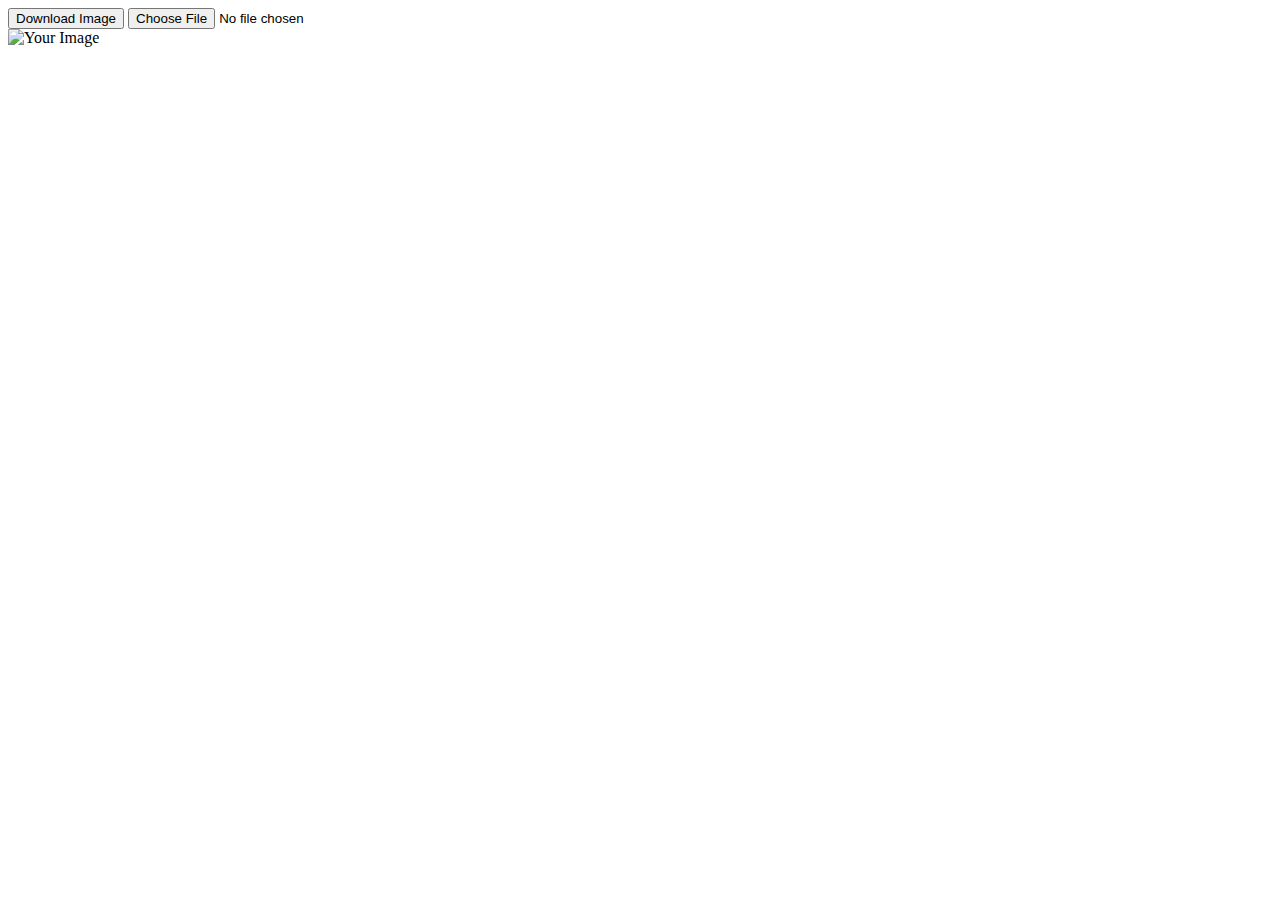
==== index.html @ d2e69124 "added photo text overlay]" ====
<!DOCTYPE html>
<html lang="en">
    <head>
        <meta charset="UTF-8" />
        <meta name="viewport" content="width=device-width, initial-scale=1.0" />
        <title>Image with Overlay Text</title>
        <style>
            .image-container {
                position: relative;
                /* width: 300px; */
            }

            .image-container img {
                width: 100%;
                height: auto;
            }

            .overlay-text {
                position: absolute;
                top: 50%;
                left: 50%;
                transform: translate(-50%, -50%);
                color: white;
                font-size: 24px;
                font-weight: bold;
                text-align: center;
            }
        </style>
    </head>
    <body>
        <button onclick="downloadImage()">Download Image</button>
        <input
            type="file"
            id="imageInput"
            accept="image/*"
            onchange="getImageSize()"
        />

        <div class="image-container">
            <img alt="Your Image" id="editable-img" />
            <div class="overlay-text">Your Overlay Text</div>
        </div>

        <script>
            var canvas;
            var canvasImg = new Image(); // Initialize canvasImg globally

            function downloadImage() {
                var context = canvas.getContext('2d');

                canvasImg.crossOrigin = 'anonymous';

                canvasImg.onload = function () {
                    context.drawImage(canvasImg, 0, 0);
                    context.font = '24px bold';
                    context.fillStyle = 'white';
                    context.textAlign = 'center';
                    context.fillText(
                        'Your Overlay Text',
                        canvas.width / 2,
                        canvas.height / 2
                    );

                    var link = document.createElement('a');
                    link.href = canvas.toDataURL('image/png');
                    link.download = 'image_with_overlay.png';
                    link.click();
                };
            }

            function getImageSize() {
                var input = document.getElementById('imageInput');

                if (input.files && input.files[0]) {
                    var reader = new FileReader();

                    reader.onload = function (e) {
                        const img = new Image();
                        img.src = e.target.result;

                        img.onload = function () {
                            var width = img.width;
                            var height = img.height;

                            const canvasImgElement =
                                document.querySelector('#editable-img');
                            canvasImgElement.src = e.target.result;
                            canvasImgElement.style.width = width + 'px';
                            canvasImgElement.style.height = height + 'px';

                            canvas = document.createElement('canvas');
                            // canvas.onload = function () {
                            canvas.width = width;
                            canvas.height = height;
                            // };

                            // Set the global canvasImg.src
                            canvasImg.src = e.target.result;
                            canvasImg.height = height;
                            canvasImg.width = width;
                        };
                    };

                    reader.readAsDataURL(input.files[0]);
                }
            }
        </script>
    </body>
</html>
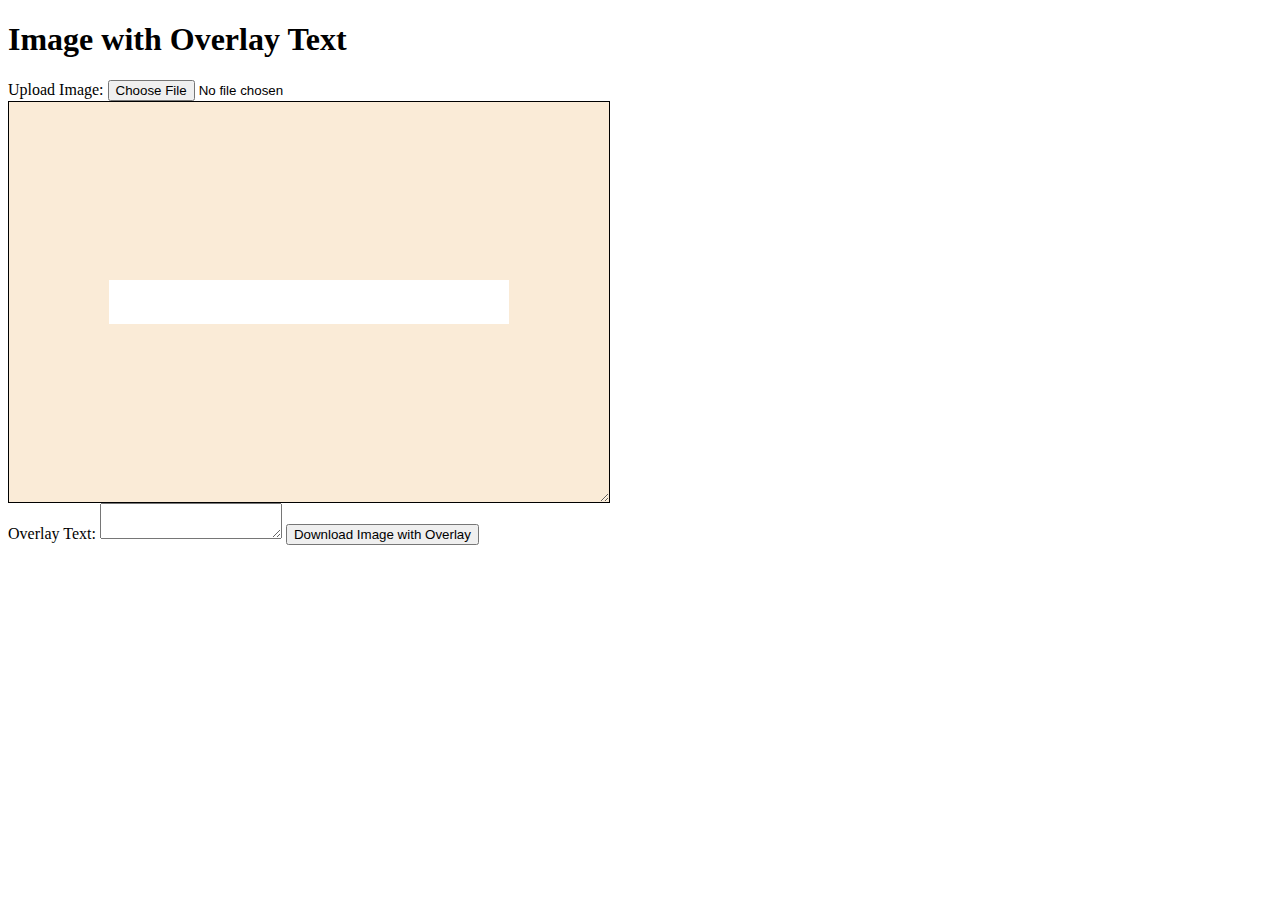
==== commit 92c24710: "add overlay text final" ====
--- a/index.html
+++ b/index.html
@@ -4,105 +4,125 @@
         <meta charset="UTF-8" />
         <meta name="viewport" content="width=device-width, initial-scale=1.0" />
         <title>Image with Overlay Text</title>
+        <script src="https://html2canvas.hertzen.com/dist/html2canvas.min.js"></script>
         <style>
-            .image-container {
+            .imageViewerContainer {
                 position: relative;
-                /* width: 300px; */
+                width: 600px;
+                height: 400px;
+                border: 1px solid black;
+                overflow: auto;
+                background-color: antiquewhite;
+                resize: both;
             }
-
-            .image-container img {
-                width: 100%;
-                height: auto;
-            }
-
-            .overlay-text {
+            .imageViewerTextContainer {
                 position: absolute;
                 top: 50%;
                 left: 50%;
-                transform: translate(-50%, -50%);
-                color: white;
                 font-size: 24px;
                 font-weight: bold;
-                text-align: center;
+                transform: translate(-50%, -50%);
+                background-color: white;
+                padding: 10px 20px;
+                max-width: 60%;
+                width: 100%;
+            }
+            /* Hide scrollbar for Chrome, Safari and Opera */
+            .scroll::-webkit-scrollbar {
+                display: none;
+            }
+
+            /* Hide scrollbar for IE, Edge and Firefox */
+            .scroll {
+                -ms-overflow-style: none; /* IE and Edge */
+                scrollbar-width: none; /* Firefox */
             }
         </style>
     </head>
     <body>
-        <button onclick="downloadImage()">Download Image</button>
+        <h1>Image with Overlay Text</h1>
+
+        <!-- Input for image upload -->
+        <label for="imageUpload">Upload Image:</label>
         <input
             type="file"
-            id="imageInput"
+            id="imageUpload"
             accept="image/*"
-            onchange="getImageSize()"
+            onchange="onImageUpload()"
         />
 
-        <div class="image-container">
-            <img alt="Your Image" id="editable-img" />
-            <div class="overlay-text">Your Overlay Text</div>
+        <!-- Input for image viewer -->
+        <div
+            class="imageViewerContainer scroll"
+            onresize="handleResize()"
+            id="resizableContainer"
+        >
+            <div id="imageViewer"></div>
+            <div class="imageViewerTextContainer">
+                <p class="imageViewerText"></p>
+            </div>
         </div>
 
+        <!-- Input for overlay text -->
+        <label for="overlayText">Overlay Text:</label>
+        <textarea
+            type="text"
+            id="overlayText"
+            placeholder="Enter overlay text"
+            onchange="onOverlayTextChange(this.value)"
+        >
+        </textarea>
+
+        <button onclick="onDownload()">Download Image with Overlay</button>
         <script>
-            var canvas;
-            var canvasImg = new Image(); // Initialize canvasImg globally
+            const inputHandler = function (e) {
+                document.querySelector('.imageViewerText').innerText =
+                    e.target.value;
+            };
+            const overlayInput = document.querySelector('#overlayText');
+            overlayInput.addEventListener('input', (e) => inputHandler(e));
 
-            function downloadImage() {
-                var context = canvas.getContext('2d');
+            function onImageUpload() {
+                var imageUploadInput = document.getElementById('imageUpload');
+                var imageViewer = document.getElementById('imageViewer');
 
-                canvasImg.crossOrigin = 'anonymous';
+                if (imageUploadInput.files && imageUploadInput.files[0]) {
+                    var reader = new FileReader();
 
-                canvasImg.onload = function () {
-                    context.drawImage(canvasImg, 0, 0);
-                    context.font = '24px bold';
-                    context.fillStyle = 'white';
-                    context.textAlign = 'center';
-                    context.fillText(
-                        'Your Overlay Text',
-                        canvas.width / 2,
-                        canvas.height / 2
-                    );
+                    reader.onload = function (e) {
+                        imageViewer.innerHTML = `<img src="${e.target.result}" alt="Uploaded Image" style="width: 100%;"  >`;
 
+                        updateOverlayPreview();
+                    };
+
+                    reader.readAsDataURL(imageUploadInput.files[0]);
+                }
+            }
+
+            function onDownload() {
+                var imageViewer = document.querySelector(
+                    '.imageViewerContainer'
+                );
+
+                html2canvas(imageViewer, {
+                    useCORS: true, // Enable CORS support for external images
+                }).then((canvas) => {
                     var link = document.createElement('a');
                     link.href = canvas.toDataURL('image/png');
                     link.download = 'image_with_overlay.png';
+                    document.body.appendChild(link);
                     link.click();
-                };
+                    document.body.removeChild(link);
+                });
             }
-
-            function getImageSize() {
-                var input = document.getElementById('imageInput');
-
-                if (input.files && input.files[0]) {
-                    var reader = new FileReader();
-
-                    reader.onload = function (e) {
-                        const img = new Image();
-                        img.src = e.target.result;
-
-                        img.onload = function () {
-                            var width = img.width;
-                            var height = img.height;
-
-                            const canvasImgElement =
-                                document.querySelector('#editable-img');
-                            canvasImgElement.src = e.target.result;
-                            canvasImgElement.style.width = width + 'px';
-                            canvasImgElement.style.height = height + 'px';
-
-                            canvas = document.createElement('canvas');
-                            // canvas.onload = function () {
-                            canvas.width = width;
-                            canvas.height = height;
-                            // };
-
-                            // Set the global canvasImg.src
-                            canvasImg.src = e.target.result;
-                            canvasImg.height = height;
-                            canvasImg.width = width;
-                        };
-                    };
-
-                    reader.readAsDataURL(input.files[0]);
-                }
+            function handleResize() {
+                var container = document.getElementById('resizableContainer');
+                console.log(
+                    'Container resized to width: ' +
+                        container.offsetWidth +
+                        ', height: ' +
+                        container.offsetHeight
+                );
             }
         </script>
     </body>
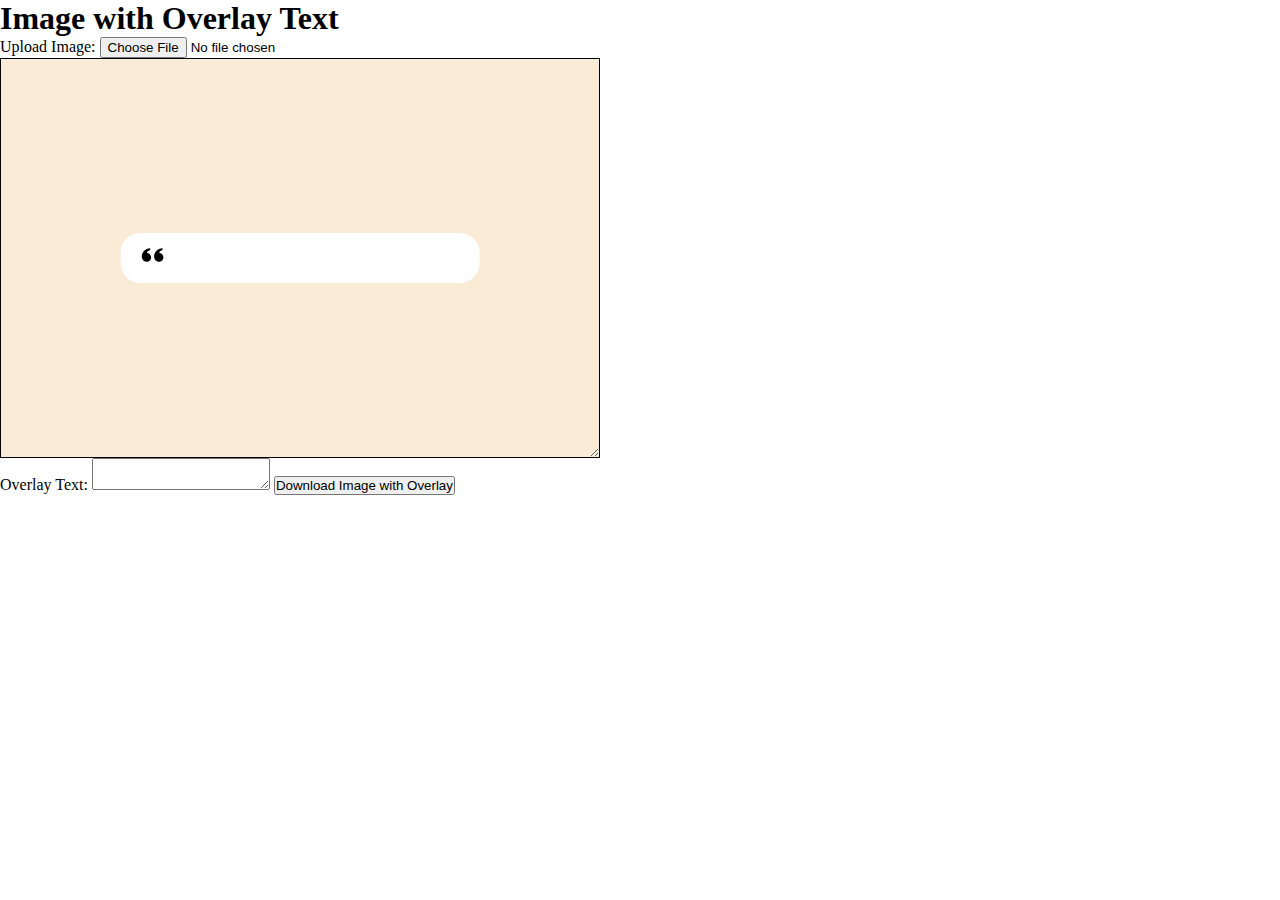
==== commit 617460f2: "added quote" ====
--- a/index.html
+++ b/index.html
@@ -6,6 +6,13 @@
         <title>Image with Overlay Text</title>
         <script src="https://html2canvas.hertzen.com/dist/html2canvas.min.js"></script>
         <style>
+            *,
+            ::after,
+            ::before {
+                box-sizing: border-box;
+                margin: 0;
+                padding: 0;
+            }
             .imageViewerContainer {
                 position: relative;
                 width: 600px;
@@ -26,6 +33,7 @@
                 padding: 10px 20px;
                 max-width: 60%;
                 width: 100%;
+                border-radius: 20px;
             }
             /* Hide scrollbar for Chrome, Safari and Opera */
             .scroll::-webkit-scrollbar {
@@ -59,6 +67,17 @@
         >
             <div id="imageViewer"></div>
             <div class="imageViewerTextContainer">
+                <svg
+                    xmlns="http://www.w3.org/2000/svg"
+                    width="24px"
+                    height="24px"
+                    version="1.1"
+                    viewBox="0 0 1200 1200"
+                >
+                    <path
+                        d="m1137.6 687.6c-15.602-104.4-104.4-178.8-205.2-183.6 25.199-93.602 86.398-130.8 160.8-152.4 7.1992-2.3984 6-9.6016 6-9.6016l-12-74.398s-1.1992-6-10.801-4.8008c-256.8 28.801-430.8 224.4-398.4 462 29.996 164.4 158.39 228 277.2 211.2 118.8-19.199 200.4-129.6 182.4-248.4zm-819.6-183.6c24-93.602 87.602-130.8 160.8-152.4 7.1992-2.3984 6-9.6016 6-9.6016l-10.801-74.398s-1.1992-6-10.801-4.8008c-256.8 27.598-429.6 223.2-399.6 460.8 31.199 165.6 160.8 229.2 278.4 212.4 118.8-19.199 200.4-129.6 181.2-248.4-15.598-105.6-103.2-180-205.2-183.6z"
+                    />
+                </svg>
                 <p class="imageViewerText"></p>
             </div>
         </div>
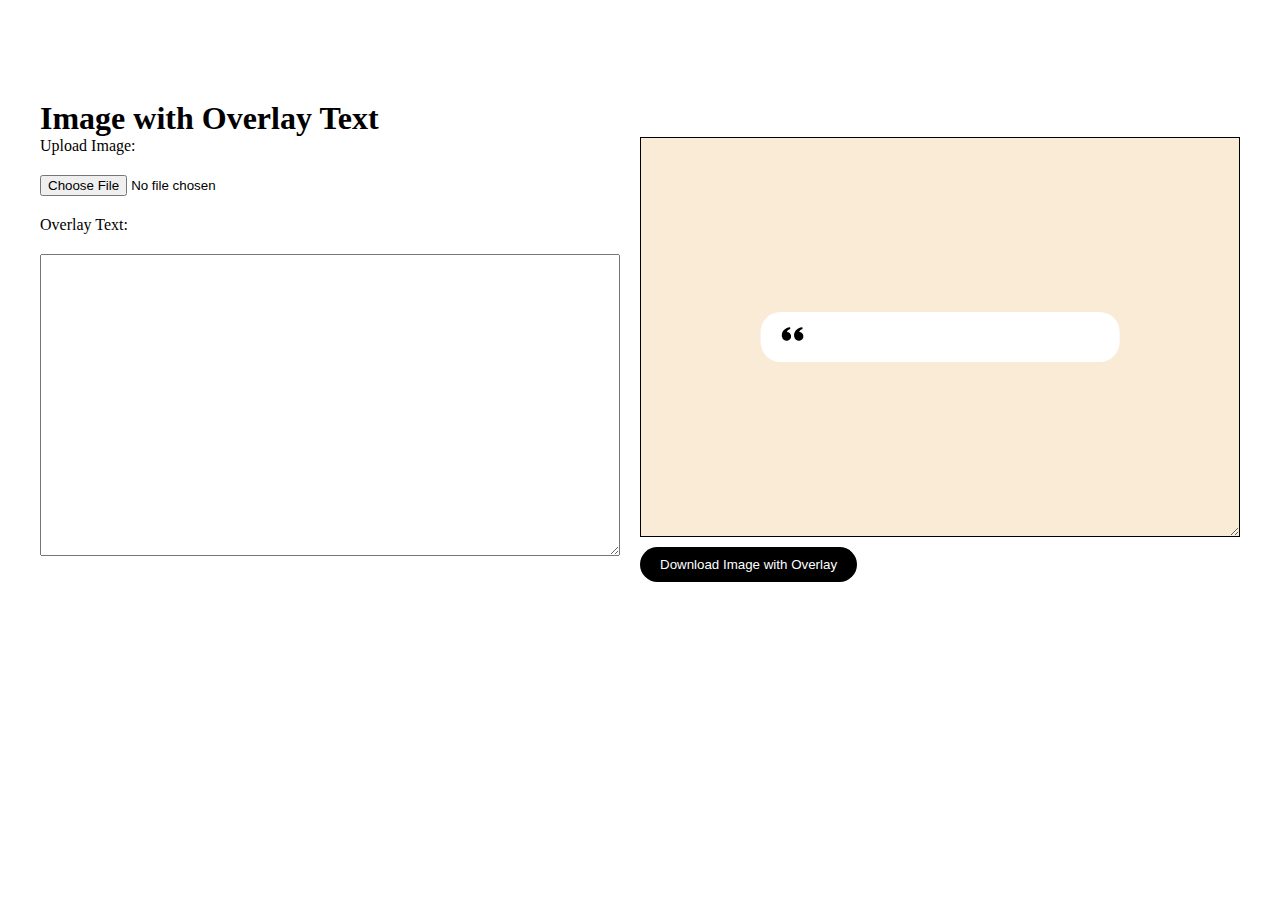
==== commit 82d0b4d3: "ui refactor" ====
--- a/index.html
+++ b/index.html
@@ -13,6 +13,22 @@
                 margin: 0;
                 padding: 0;
             }
+            body {
+                max-width: 1200px;
+                margin: auto;
+                margin-top: 100px;
+            }
+
+            button {
+                background-color: black;
+                padding: 10px 20px;
+                border-radius: 50px;
+                color: white;
+                border: none;
+                cursor: pointer;
+                margin: 10px 0px;
+            }
+
             .imageViewerContainer {
                 position: relative;
                 width: 600px;
@@ -45,54 +61,74 @@
                 -ms-overflow-style: none; /* IE and Edge */
                 scrollbar-width: none; /* Firefox */
             }
+
+            article {
+                display: grid;
+                grid-template-columns: 1fr 1fr;
+                gap: 20px;
+            }
+            article .left-container {
+                display: flex;
+                flex-direction: column;
+                gap: 20px;
+            }
         </style>
     </head>
     <body>
         <h1>Image with Overlay Text</h1>
 
-        <!-- Input for image upload -->
-        <label for="imageUpload">Upload Image:</label>
-        <input
-            type="file"
-            id="imageUpload"
-            accept="image/*"
-            onchange="onImageUpload()"
-        />
+        <article>
+            <div class="left-container">
+                <!-- Input for image upload -->
+                <label for="imageUpload">Upload Image:</label>
+                <input
+                    type="file"
+                    id="imageUpload"
+                    accept="image/*"
+                    onchange="onImageUpload()"
+                />
 
-        <!-- Input for image viewer -->
-        <div
-            class="imageViewerContainer scroll"
-            onresize="handleResize()"
-            id="resizableContainer"
-        >
-            <div id="imageViewer"></div>
-            <div class="imageViewerTextContainer">
-                <svg
-                    xmlns="http://www.w3.org/2000/svg"
-                    width="24px"
-                    height="24px"
-                    version="1.1"
-                    viewBox="0 0 1200 1200"
+                <!-- Input for overlay text -->
+                <label for="overlayText">Overlay Text:</label>
+                <textarea
+                    type="text"
+                    rows="20"
+                    id="overlayText"
+                    placeholder="Enter overlay text"
+                    onchange="onOverlayTextChange(this.value)"
                 >
-                    <path
-                        d="m1137.6 687.6c-15.602-104.4-104.4-178.8-205.2-183.6 25.199-93.602 86.398-130.8 160.8-152.4 7.1992-2.3984 6-9.6016 6-9.6016l-12-74.398s-1.1992-6-10.801-4.8008c-256.8 28.801-430.8 224.4-398.4 462 29.996 164.4 158.39 228 277.2 211.2 118.8-19.199 200.4-129.6 182.4-248.4zm-819.6-183.6c24-93.602 87.602-130.8 160.8-152.4 7.1992-2.3984 6-9.6016 6-9.6016l-10.801-74.398s-1.1992-6-10.801-4.8008c-256.8 27.598-429.6 223.2-399.6 460.8 31.199 165.6 160.8 229.2 278.4 212.4 118.8-19.199 200.4-129.6 181.2-248.4-15.598-105.6-103.2-180-205.2-183.6z"
-                    />
-                </svg>
-                <p class="imageViewerText"></p>
+                </textarea>
             </div>
-        </div>
 
-        <!-- Input for overlay text -->
-        <label for="overlayText">Overlay Text:</label>
-        <textarea
-            type="text"
-            id="overlayText"
-            placeholder="Enter overlay text"
-            onchange="onOverlayTextChange(this.value)"
-        >
-        </textarea>
+            <div class="right-container">
+                <!-- Input for image viewer -->
+                <div
+                    class="imageViewerContainer scroll"
+                    onresize="handleResize()"
+                    id="resizableContainer"
+                >
+                    <div id="imageViewer"></div>
+                    <div class="imageViewerTextContainer">
+                        <svg
+                            xmlns="http://www.w3.org/2000/svg"
+                            width="24px"
+                            height="24px"
+                            version="1.1"
+                            viewBox="0 0 1200 1200"
+                        >
+                            <path
+                                d="m1137.6 687.6c-15.602-104.4-104.4-178.8-205.2-183.6 25.199-93.602 86.398-130.8 160.8-152.4 7.1992-2.3984 6-9.6016 6-9.6016l-12-74.398s-1.1992-6-10.801-4.8008c-256.8 28.801-430.8 224.4-398.4 462 29.996 164.4 158.39 228 277.2 211.2 118.8-19.199 200.4-129.6 182.4-248.4zm-819.6-183.6c24-93.602 87.602-130.8 160.8-152.4 7.1992-2.3984 6-9.6016 6-9.6016l-10.801-74.398s-1.1992-6-10.801-4.8008c-256.8 27.598-429.6 223.2-399.6 460.8 31.199 165.6 160.8 229.2 278.4 212.4 118.8-19.199 200.4-129.6 181.2-248.4-15.598-105.6-103.2-180-205.2-183.6z"
+                            />
+                        </svg>
+                        <p class="imageViewerText"></p>
+                    </div>
+                </div>
 
-        <button onclick="onDownload()">Download Image with Overlay</button>
+                <button onclick="onDownload()">
+                    Download Image with Overlay
+                </button>
+            </div>
+        </article>
         <script>
             const inputHandler = function (e) {
                 document.querySelector('.imageViewerText').innerText =
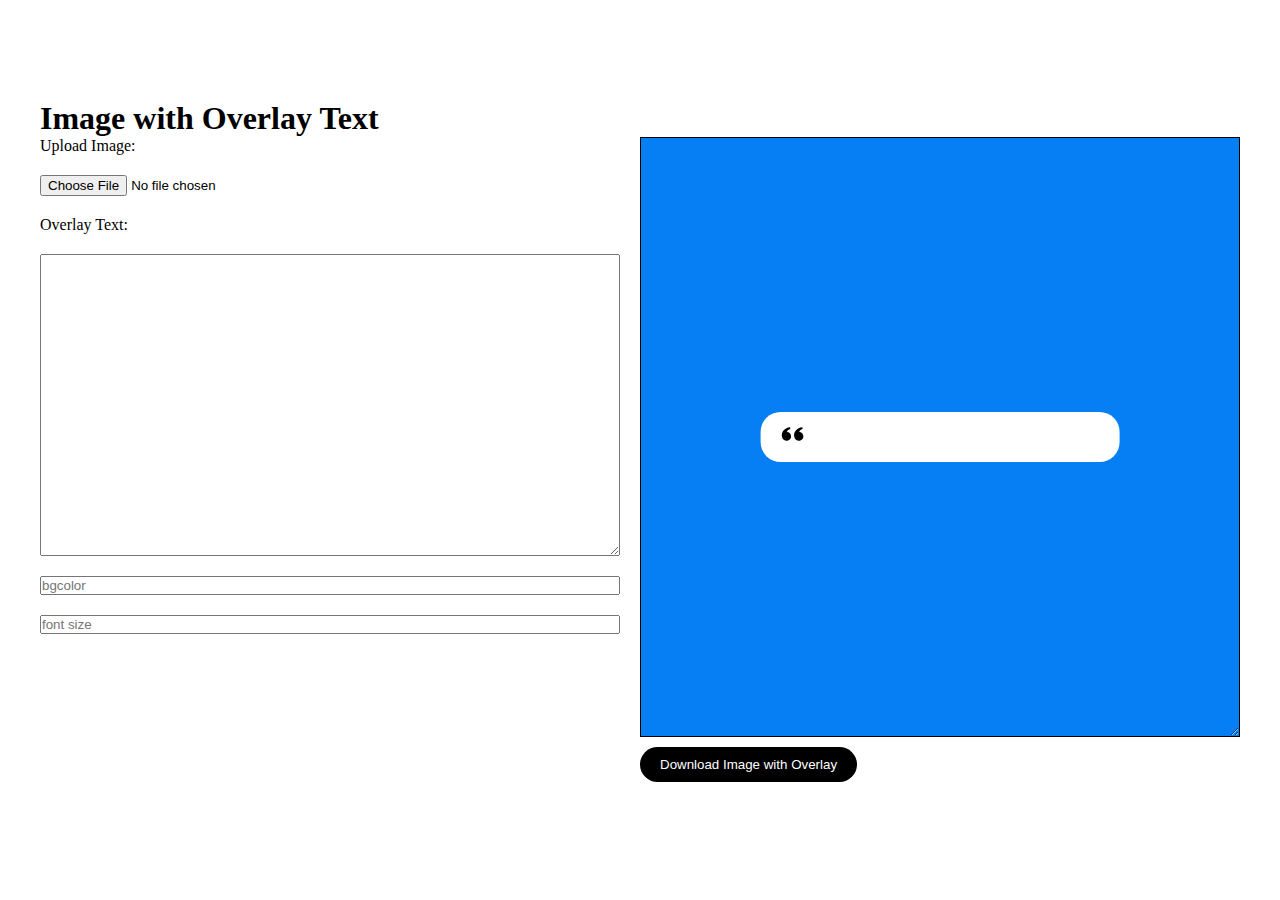
==== commit db7d09af: "add bgcolo" ====
--- a/index.html
+++ b/index.html
@@ -31,11 +31,11 @@
 
             .imageViewerContainer {
                 position: relative;
-                width: 600px;
-                height: 400px;
+                height: 600px;
+                aspect-ratio: 1 / 1;
                 border: 1px solid black;
                 overflow: auto;
-                background-color: antiquewhite;
+                background-color: #067ff4;
                 resize: both;
             }
             .imageViewerTextContainer {
@@ -98,6 +98,9 @@
                     onchange="onOverlayTextChange(this.value)"
                 >
                 </textarea>
+
+                <input name="bgcolor" placeholder="bgcolor" id="bgColor" />
+                <input name="fontSize" placeholder="font size" id="fontSize" />
             </div>
 
             <div class="right-container">
@@ -137,6 +140,22 @@
             const overlayInput = document.querySelector('#overlayText');
             overlayInput.addEventListener('input', (e) => inputHandler(e));
 
+            const bgColorHandler = function (e) {
+                document.querySelector(
+                    '.imageViewerContainer'
+                ).style.backgroundColor = e.target.value;
+            };
+            const bgColorInput = document.querySelector('#bgColor');
+            bgColorInput.addEventListener('input', (e) => bgColorHandler(e));
+
+            const fontSizeHandler = function (e) {
+                document.querySelector(
+                    '.imageViewerText'
+                ).style.fontSize = `${e.target.value}px`;
+            };
+            const fontSizeInput = document.querySelector('#fontSize');
+            fontSizeInput.addEventListener('input', (e) => fontSizeHandler(e));
+
             function onImageUpload() {
                 var imageUploadInput = document.getElementById('imageUpload');
                 var imageViewer = document.getElementById('imageViewer');
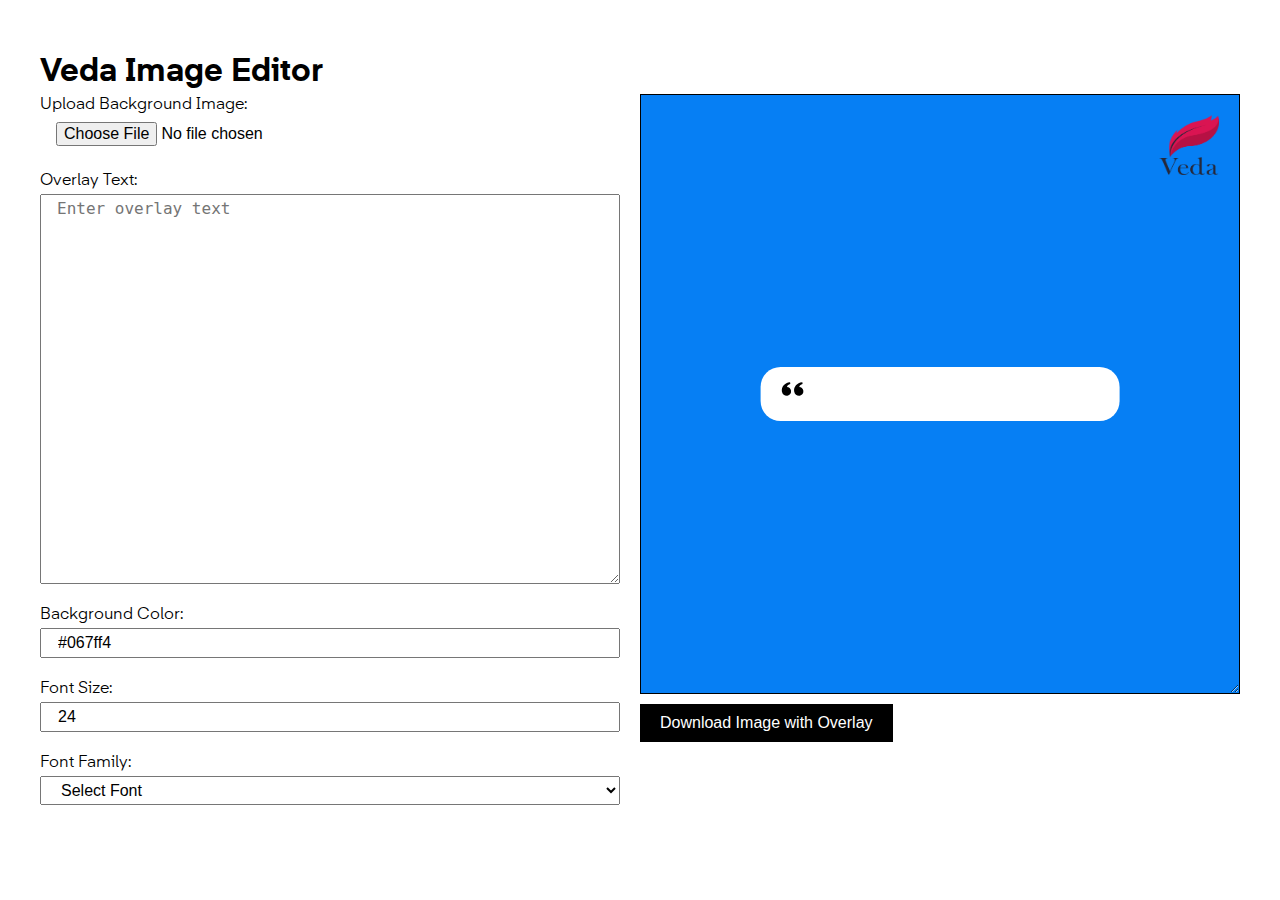
==== commit be4c1d67: "update ui" ====
--- a/index.html
+++ b/index.html
@@ -5,6 +5,7 @@
         <meta name="viewport" content="width=device-width, initial-scale=1.0" />
         <title>Image with Overlay Text</title>
         <script src="https://html2canvas.hertzen.com/dist/html2canvas.min.js"></script>
+        <link rel="stylesheet" href="./fonts.css" />
         <style>
             *,
             ::after,
@@ -16,17 +17,18 @@
             body {
                 max-width: 1200px;
                 margin: auto;
-                margin-top: 100px;
+                margin-top: 50px;
+                font-family: 'Eina', sans-serif;
             }
 
             button {
                 background-color: black;
                 padding: 10px 20px;
-                border-radius: 50px;
                 color: white;
                 border: none;
                 cursor: pointer;
-                margin: 10px 0px;
+                margin: 10px auto;
+                font-size: 16px;
             }
 
             .imageViewerContainer {
@@ -72,35 +74,89 @@
                 flex-direction: column;
                 gap: 20px;
             }
+            .left-container .field {
+                display: flex;
+                flex-direction: column;
+                gap: 2px;
+            }
+            .logo {
+                width: 60px;
+                height: 60px;
+                position: absolute;
+                top: 20px;
+                right: 20px;
+            }
+            input,
+            select,
+            textarea {
+                font-size: 16px;
+                padding: 4px 16px;
+                outline: none;
+            }
         </style>
     </head>
     <body>
-        <h1>Image with Overlay Text</h1>
+        <h1>Veda Image Editor</h1>
 
         <article>
             <div class="left-container">
                 <!-- Input for image upload -->
-                <label for="imageUpload">Upload Image:</label>
-                <input
-                    type="file"
-                    id="imageUpload"
-                    accept="image/*"
-                    onchange="onImageUpload()"
-                />
+                <div class="field">
+                    <label for="imageUpload">Upload Background Image:</label>
+                    <input
+                        type="file"
+                        id="imageUpload"
+                        accept="image/*"
+                        onchange="onImageUpload()"
+                    />
+                </div>
 
                 <!-- Input for overlay text -->
-                <label for="overlayText">Overlay Text:</label>
-                <textarea
-                    type="text"
-                    rows="20"
-                    id="overlayText"
-                    placeholder="Enter overlay text"
-                    onchange="onOverlayTextChange(this.value)"
-                >
-                </textarea>
-
-                <input name="bgcolor" placeholder="bgcolor" id="bgColor" />
-                <input name="fontSize" placeholder="font size" id="fontSize" />
+                <div class="field">
+                    <label for="overlayText">Overlay Text:</label>
+                    <textarea
+                        type="text"
+                        rows="20"
+                        id="overlayText"
+                        placeholder="Enter overlay text"
+                        onchange="onOverlayTextChange(this.value)"
+                    ></textarea>
+                </div>
+
+                <div class="field">
+                    <label for="bgColor">Background Color:</label>
+                    <input
+                        name="bgcolor"
+                        placeholder="Change Background Color (eg: #067ff4)"
+                        id="bgColor"
+                        value="#067ff4"
+                    />
+                </div>
+                <div class="field">
+                    <label for="fontSize">Font Size:</label>
+                    <input
+                        type="number"
+                        name="fontSize"
+                        placeholder="Change Font Size"
+                        id="fontSize"
+                        value="24"
+                    />
+                </div>
+
+                <div class="field">
+                    <label for="fontFamily">Font Family:</label>
+                    <select name="" id="fontFamily">
+                        <option value="">Select Font</option>
+                        <option value="Eina-300">Eina Light</option>
+                        <option value="Eina-400">Eina Regular</option>
+                        <option value="Eina-700">Eina Bold</option>
+                        <option value="Eina-600">Eina SemiBold</option>
+                        <option value="Lato-400">Lato Regular</option>
+                        <option value="Lato-300">Lato Light</option>
+                        <option value="Lato-800">Lato Bold</option>
+                        <option value="Lato-900">Lato Black</option>
+                    </select>
+                </div>
             </div>
 
             <div class="right-container">
@@ -110,6 +166,7 @@
                     onresize="handleResize()"
                     id="resizableContainer"
                 >
+                    <img src="./logo.png" class="logo" alt="" />
                     <div id="imageViewer"></div>
                     <div class="imageViewerTextContainer">
                         <svg
@@ -156,6 +213,18 @@
             const fontSizeInput = document.querySelector('#fontSize');
             fontSizeInput.addEventListener('input', (e) => fontSizeHandler(e));
 
+            const fontFamilyHandler = function (e) {
+                const [fontFamily, fontWeight] = e.target.value.split('-');
+                document.querySelector('.imageViewerText').style.fontFamily =
+                    fontFamily;
+                document.querySelector('.imageViewerText').style.fontWeight =
+                    fontWeight;
+            };
+            const fontFamilyInput = document.querySelector('#fontFamily');
+            fontFamilyInput.addEventListener('input', (e) =>
+                fontFamilyHandler(e)
+            );
+
             function onImageUpload() {
                 var imageUploadInput = document.getElementById('imageUpload');
                 var imageViewer = document.getElementById('imageViewer');
--- a/fonts.css
+++ b/fonts.css
@@ -0,0 +1,48 @@
+@font-face {
+    font-family: 'Eina';
+    src: url('./eina/Eina04-Bold.ttf') format('truetype');
+    font-weight: 700;
+    font-style: normal;
+}
+@font-face {
+    font-family: 'Eina';
+    src: url('./eina/Eina04-SemiBold.ttf') format('truetype');
+    font-weight: 600;
+    font-style: normal;
+}
+@font-face {
+    font-family: 'Eina';
+    src: url('./eina/Eina04-Light.ttf') format('truetype');
+    font-weight: 300;
+    font-style: normal;
+}
+@font-face {
+    font-family: 'Eina';
+    src: url('./eina/Eina04-Regular.ttf') format('truetype');
+    font-weight: 400;
+    font-style: normal;
+}
+@font-face {
+    font-family: 'Lato';
+    src: url('./lato/Lato-Regular.ttf') format('truetype');
+    font-weight: 400;
+    font-style: normal;
+}
+@font-face {
+    font-family: 'Lato';
+    src: url('./lato/Lato-Light.ttf') format('truetype');
+    font-weight: 300;
+    font-style: normal;
+}
+@font-face {
+    font-family: 'Lato';
+    src: url('./lato/Lato-Bold.ttf') format('truetype');
+    font-weight: 800;
+    font-style: normal;
+}
+@font-face {
+    font-family: 'Lato';
+    src: url('./lato/Lato-Black.ttf') format('truetype');
+    font-weight: 900;
+    font-style: normal;
+}
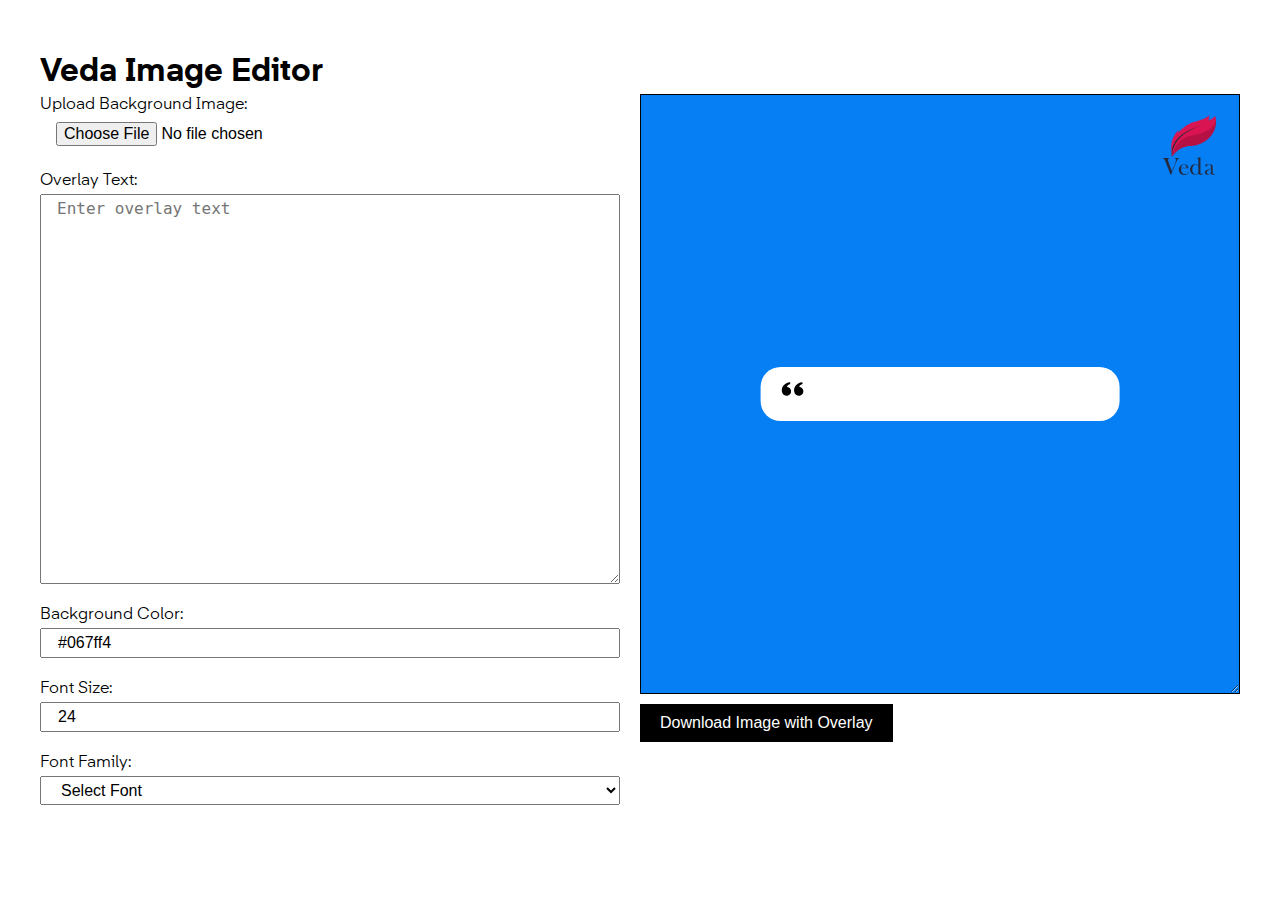
==== commit 64cb7c5a: "fix:logo fit" ====
--- a/index.html
+++ b/index.html
@@ -85,6 +85,7 @@
                 position: absolute;
                 top: 20px;
                 right: 20px;
+                object-fit: contain;
             }
             input,
             select,
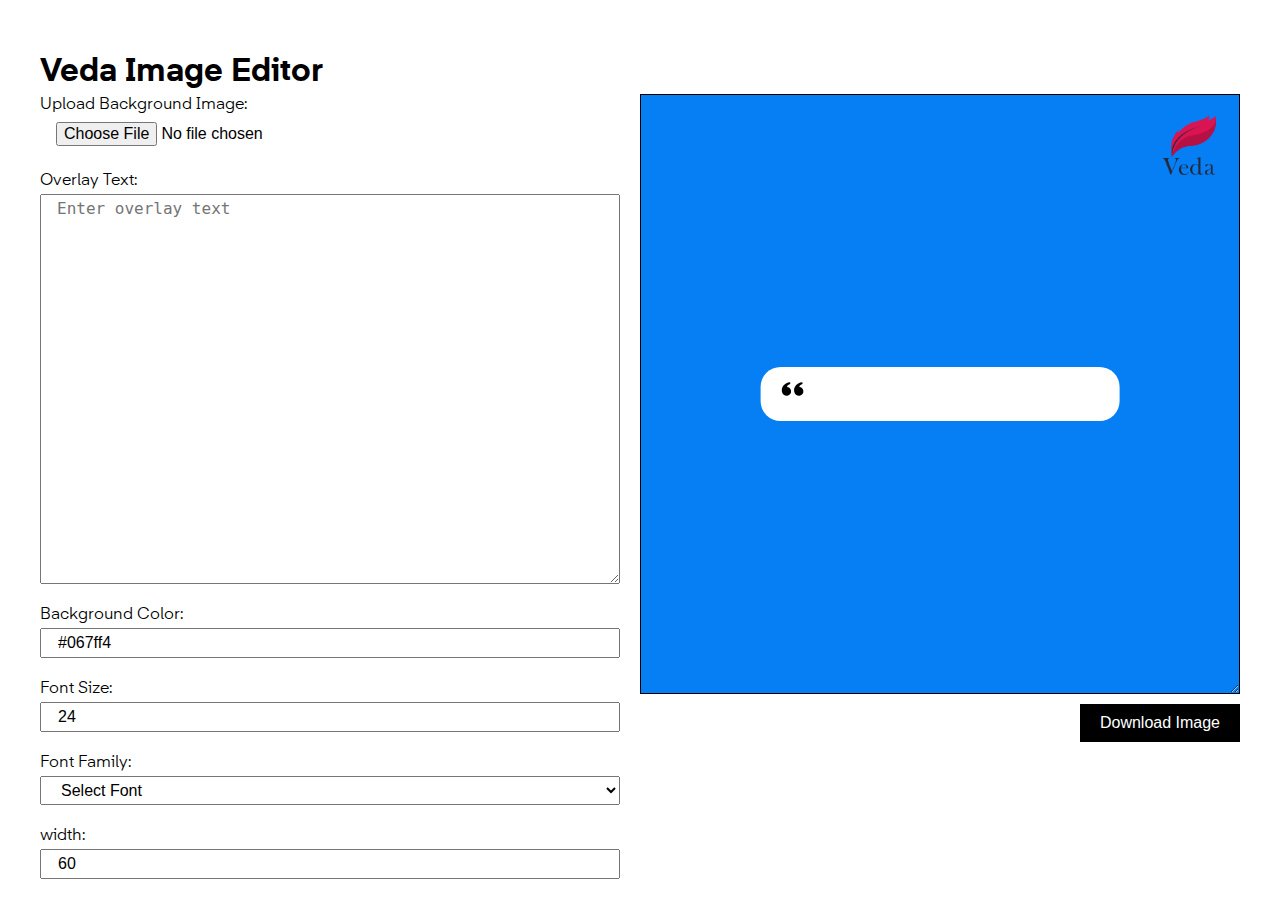
==== commit 0db81aca: "add width" ====
--- a/index.html
+++ b/index.html
@@ -27,7 +27,7 @@
                 color: white;
                 border: none;
                 cursor: pointer;
-                margin: 10px auto;
+                margin: 10px 0px;
                 font-size: 16px;
             }
 
@@ -87,6 +87,11 @@
                 right: 20px;
                 object-fit: contain;
             }
+            .right-container {
+                display: flex;
+                flex-direction: column;
+                align-items: flex-end;
+            }
             input,
             select,
             textarea {
@@ -157,6 +162,18 @@
                         <option value="Lato-800">Lato Bold</option>
                         <option value="Lato-900">Lato Black</option>
                     </select>
+                </div>
+                <div class="field">
+                    <label for="width">width:</label>
+                    <input
+                        type="number"
+                        name="width"
+                        placeholder="Change width"
+                        id="width"
+                        value="60"
+                        min="0"
+                        max="100"
+                    />
                 </div>
             </div>
 
@@ -185,9 +202,7 @@
                     </div>
                 </div>
 
-                <button onclick="onDownload()">
-                    Download Image with Overlay
-                </button>
+                <button onclick="onDownload()">Download Image</button>
             </div>
         </article>
         <script>
@@ -225,6 +240,14 @@
             fontFamilyInput.addEventListener('input', (e) =>
                 fontFamilyHandler(e)
             );
+
+            const widthHandler = function (e) {
+                document.querySelector(
+                    '.imageViewerTextContainer'
+                ).style.maxWidth = `${e.target.value}%`;
+            };
+            const widthInput = document.querySelector('#width');
+            widthInput.addEventListener('input', (e) => widthHandler(e));
 
             function onImageUpload() {
                 var imageUploadInput = document.getElementById('imageUpload');
